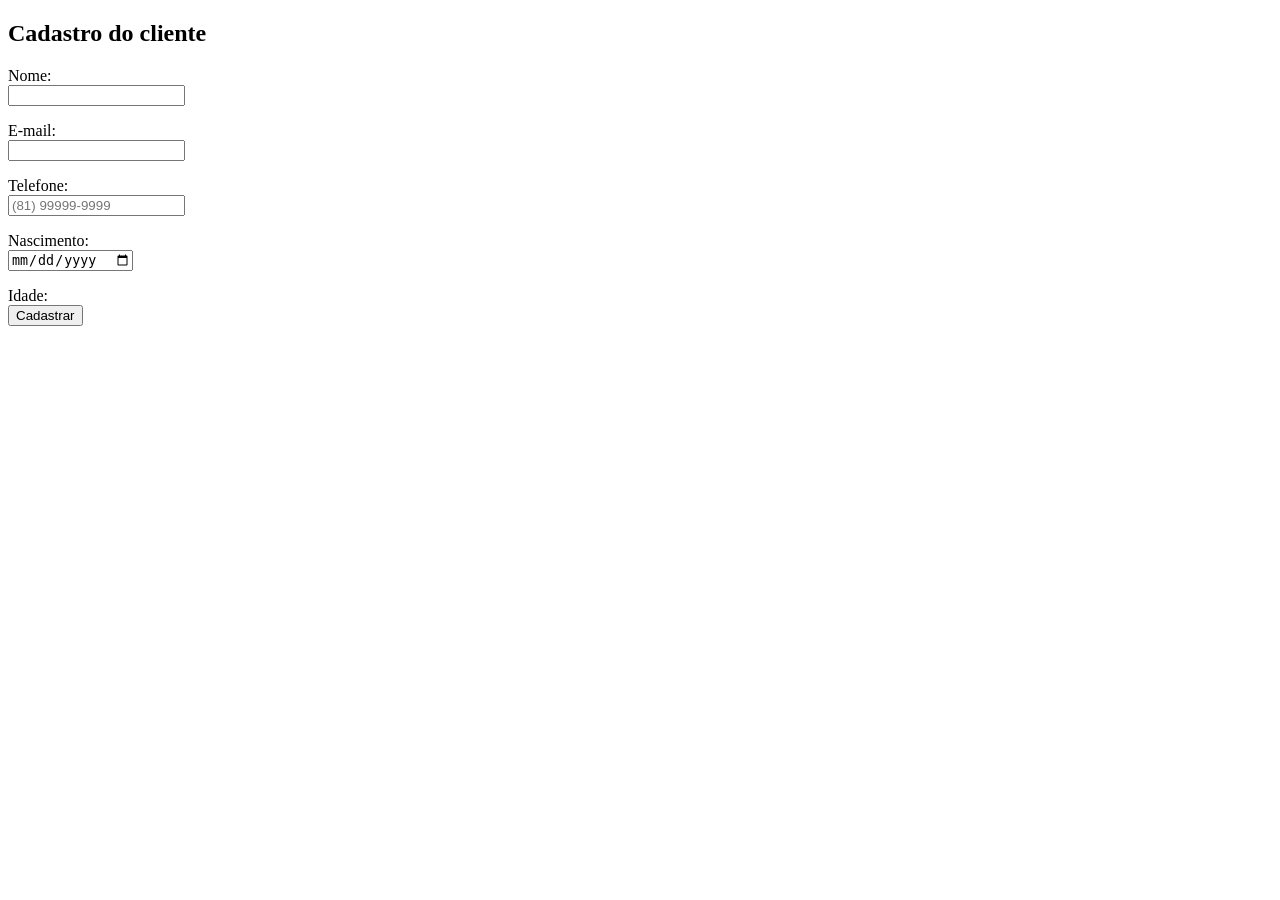
==== cadastro.html @ 2da8e346 "Create cadastro.html for client registration form cadastro criado" ====
<!DOCTYPE html>
<html lang="en">
<head>
    <meta charset="UTF-8">
    <meta name="viewport" content="width=device-width, initial-scale=1.0">
    <title>Document</title>
</head>
<body>
    <h2>Cadastro do cliente</h2>
    <form action="#" method="post">
        <p><label for="nome">Nome:</label><br>
            <input type="text" id="nome" name="nome"
            required minlength="3"></p>
        <p><label for="email">E-mail:</label><br>
            <input type="email" id="email" name="email"
            required></p>
        <p><label for="tel">Telefone:</label><br>
            <input type="tel" id="tel" name="tel"
                placeholder="(81) 99999-9999"></p>
        <p><label for="nasc">Nascimento:</label><br>
            <input type="date" id="nasc" name="nasc"></p>
            <p><label for="idade">Idade:</label><br>
            <button type="submit">Cadastrar</button>
    </form>
</body>
</html>
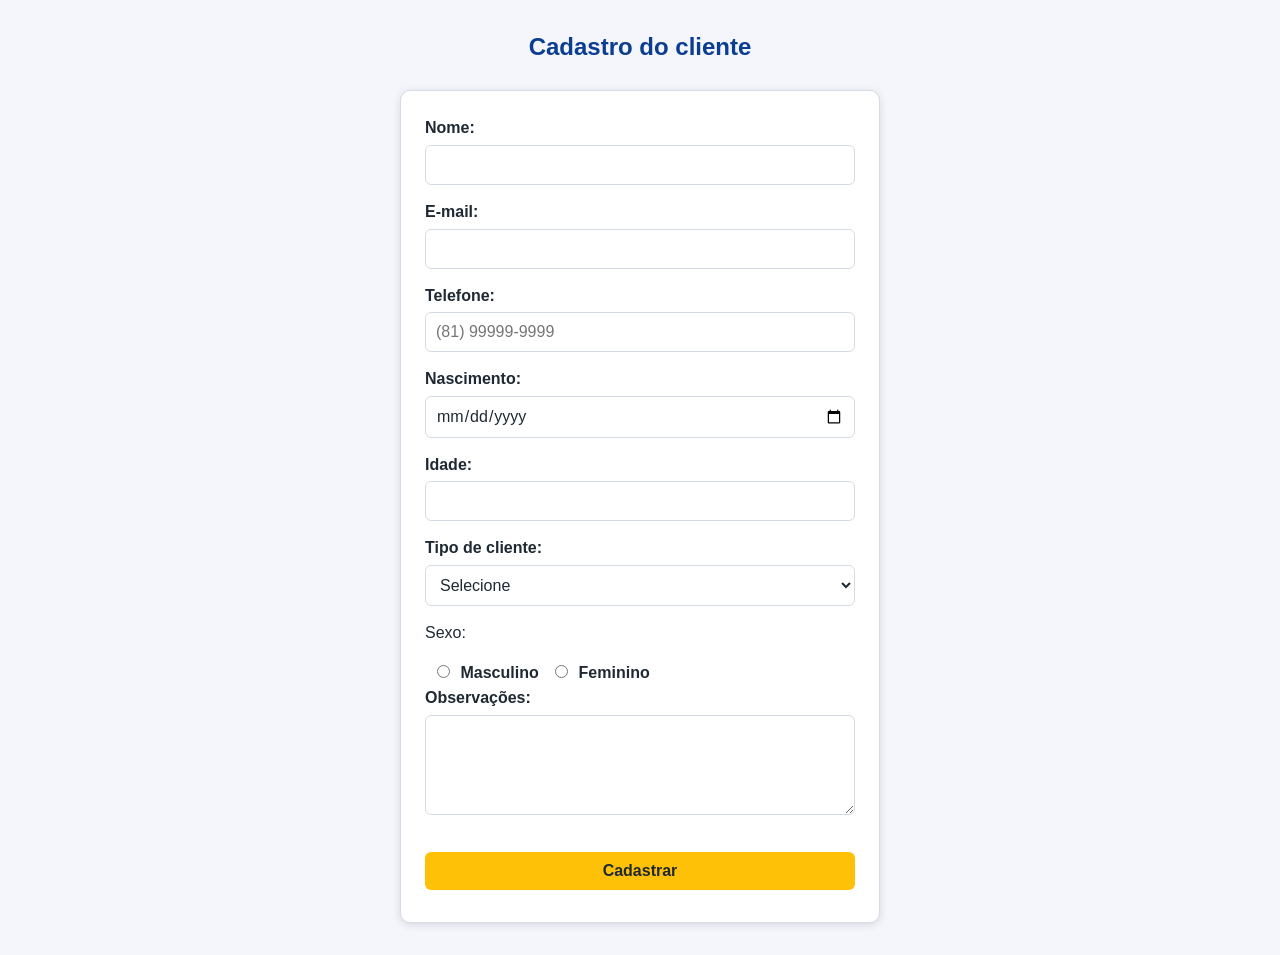
==== commit fa239592: "Refiz o CSS de todos os arquivos e unifiquei em uma pasta só" ====
--- a/cadastro.html
+++ b/cadastro.html
@@ -1,26 +1,71 @@
+
 <!DOCTYPE html>
-<html lang="en">
+<html lang="pt-BR">
 <head>
     <meta charset="UTF-8">
     <meta name="viewport" content="width=device-width, initial-scale=1.0">
-    <title>Document</title>
+    <title>Cadastro do cliente</title>
+    <link rel="stylesheet" href="css/style.css">
 </head>
+
 <body>
     <h2>Cadastro do cliente</h2>
+
     <form action="#" method="post">
-        <p><label for="nome">Nome:</label><br>
+
+        <p>
+            <label for="nome">Nome:</label><br>
             <input type="text" id="nome" name="nome"
-            required minlength="3"></p>
-        <p><label for="email">E-mail:</label><br>
+            required minlength="3">
+        </p>
+
+        <p>
+            <label for="email">E-mail:</label><br>
             <input type="email" id="email" name="email"
-            required></p>
-        <p><label for="tel">Telefone:</label><br>
+            required>
+        </p>
+
+        <p>
+            <label for="tel">Telefone:</label><br>
             <input type="tel" id="tel" name="tel"
-                placeholder="(81) 99999-9999"></p>
-        <p><label for="nasc">Nascimento:</label><br>
-            <input type="date" id="nasc" name="nasc"></p>
-            <p><label for="idade">Idade:</label><br>
-            <button type="submit">Cadastrar</button>
+            placeholder="(81) 99999-9999">
+        </p>
+
+        <p>
+            <label for="nasc">Nascimento:</label><br>
+            <input type="date" id="nasc" name="nasc">
+        </p>
+
+        <p>
+            <label for="idade">Idade:</label><br>
+            <input type="number" id="idade" name="idade"
+            min="1" max="120">
+        </p>
+
+        <p>
+            <label for="tipo">Tipo de cliente:</label><br>
+            <select id="tipo" name="tipo">
+                <option value="">Selecione</option>
+                <option value="aluno">Aluno</option>
+                <option value="professor">Professor</option>
+                <option value="funcionario">Funcionário</option>
+            </select>
+        </p>
+
+        <p>Sexo:</p>
+        <input type="radio" id="masculino" name="sexo" value="masculino">
+        <label for="masculino">Masculino</label>
+
+        <input type="radio" id="feminino" name="sexo" value="feminino">
+        <label for="feminino">Feminino</label>
+
+        <p>
+            <label for="observacoes">Observações:</label><br>
+            <textarea id="observacoes" name="observacoes"></textarea>
+        </p>
+
+        <button type="submit">Cadastrar</button>
+
     </form>
 </body>
 </html>
--- a/css/style.css
+++ b/css/style.css
@@ -0,0 +1,336 @@
+:root {
+    --azul: #0b3d91;
+    --azul-escuro: #082a66;
+    --amarelo: #ffc107;
+    --amarelo-escuro: #e0a800;
+    --fundo: #f4f6fb;
+    --texto: #1f2933;
+    --branco: #ffffff;
+    --cinza: #d5dbe6;
+    --linha-par: #eef2fa;
+    --destaque: #fff3cd;
+    --sombra: 0 2px 8px rgba(0, 0, 0, 0.12);
+    --sombra-forte: 0 6px 16px rgba(0, 0, 0, 0.18);
+    --raio: 10px;
+}
+
+* {
+    box-sizing: border-box;
+    margin: 0;
+    padding: 0;
+}
+
+body {
+    font-family: Arial, Helvetica, sans-serif;
+    line-height: 1.6;
+    background-color: var(--fundo);
+    color: var(--texto);
+    min-height: 100vh;
+    display: flex;
+    flex-direction: column;
+}
+
+header {
+    background-color: var(--azul);
+    color: var(--branco);
+    text-align: center;
+    padding: 28px 16px;
+}
+
+header h1 {
+    margin-bottom: 6px;
+}
+
+nav {
+    background-color: var(--azul-escuro);
+    display: flex;
+    justify-content: center;
+    flex-wrap: wrap;
+    gap: 8px;
+    padding: 10px;
+}
+
+nav a {
+    color: var(--branco);
+    text-decoration: none;
+    padding: 8px 16px;
+    border-radius: 6px;
+    transition: background-color 0.2s, color 0.2s;
+}
+
+nav a:hover,
+nav a:focus {
+    background-color: var(--amarelo);
+    color: var(--texto);
+    outline: none;
+}
+
+main {
+    flex: 1;
+    width: 100%;
+    max-width: 960px;
+    margin: 24px auto;
+    padding: 0 16px;
+    display: flex;
+    flex-direction: column;
+    gap: 20px;
+}
+
+main section {
+    background-color: var(--branco);
+    border: 1px solid var(--cinza);
+    border-radius: var(--raio);
+    padding: 20px;
+    box-shadow: var(--sombra);
+    transition: box-shadow 0.2s, transform 0.2s;
+}
+
+main section:hover {
+    box-shadow: var(--sombra-forte);
+    transform: translateY(-2px);
+}
+
+main section h2 {
+    color: var(--azul);
+    border-left: 5px solid var(--amarelo);
+    padding-left: 10px;
+    margin-bottom: 12px;
+}
+
+p {
+    margin-bottom: 10px;
+}
+
+ul,
+ol {
+    margin-left: 24px;
+    margin-bottom: 10px;
+}
+
+li {
+    margin-bottom: 4px;
+}
+
+a {
+    color: var(--azul);
+}
+
+a:hover {
+    text-decoration: none;
+    color: var(--azul-escuro);
+}
+
+a:focus {
+    outline: 3px solid var(--amarelo);
+    outline-offset: 2px;
+}
+
+img {
+    display: block;
+    max-width: 100%;
+    height: auto;
+    border-radius: var(--raio);
+    margin: 10px 0;
+}
+
+table {
+    width: 100%;
+    border-collapse: collapse;
+    margin-top: 8px;
+}
+
+th,
+td {
+    border: 1px solid var(--cinza);
+    padding: 10px;
+    text-align: left;
+}
+
+th {
+    background-color: var(--azul);
+    color: var(--branco);
+}
+
+tr:nth-child(even) {
+    background-color: var(--linha-par);
+}
+
+tr:hover {
+    background-color: var(--destaque);
+}
+
+button {
+    background-color: var(--amarelo);
+    color: var(--texto);
+    border: none;
+    border-radius: 6px;
+    padding: 10px 18px;
+    font-size: 1rem;
+    font-weight: bold;
+    cursor: pointer;
+    margin: 8px 0;
+    transition: background-color 0.2s, transform 0.1s;
+}
+
+button:hover {
+    background-color: var(--amarelo-escuro);
+}
+
+button:active {
+    transform: scale(0.97);
+}
+
+button:focus {
+    outline: 3px solid var(--azul);
+    outline-offset: 2px;
+}
+
+body > h2 {
+    text-align: center;
+    color: var(--azul);
+    margin: 28px 16px 8px;
+}
+
+form {
+    width: 100%;
+    max-width: 480px;
+    margin: 16px auto 32px;
+    background-color: var(--branco);
+    border: 1px solid var(--cinza);
+    border-radius: var(--raio);
+    padding: 24px;
+    box-shadow: var(--sombra);
+}
+
+form p {
+    margin-bottom: 14px;
+}
+
+label {
+    font-weight: bold;
+}
+
+input,
+select,
+textarea {
+    width: 100%;
+    padding: 10px;
+    margin-top: 4px;
+    border: 1px solid var(--cinza);
+    border-radius: 6px;
+    font-size: 1rem;
+    font-family: inherit;
+    background-color: var(--branco);
+    color: var(--texto);
+}
+
+input[type="radio"] {
+    width: auto;
+    margin: 0 6px 0 12px;
+}
+
+textarea {
+    min-height: 100px;
+    resize: vertical;
+}
+
+input:hover,
+select:hover,
+textarea:hover {
+    border-color: var(--azul);
+}
+
+input:focus,
+select:focus,
+textarea:focus {
+    outline: 3px solid var(--amarelo);
+    border-color: var(--azul);
+}
+
+form button {
+    width: 100%;
+    margin-top: 16px;
+}
+
+.filtros {
+    display: flex;
+    flex-wrap: wrap;
+    gap: 8px;
+    margin-bottom: 16px;
+}
+
+.filtros button {
+    margin: 0;
+}
+
+.contador {
+    font-weight: bold;
+    color: var(--azul);
+    margin-bottom: 12px;
+}
+
+.cards {
+    display: flex;
+    flex-wrap: wrap;
+    gap: 16px;
+}
+
+.card {
+    flex: 1 1 220px;
+    background-color: var(--branco);
+    border: 1px solid var(--cinza);
+    border-radius: var(--raio);
+    padding: 16px;
+    box-shadow: var(--sombra);
+    transition: box-shadow 0.2s, transform 0.2s;
+}
+
+.card:hover,
+.card:focus {
+    box-shadow: var(--sombra-forte);
+    transform: translateY(-3px);
+    outline: none;
+}
+
+.card h3 {
+    color: var(--azul);
+    margin-bottom: 6px;
+}
+
+details {
+    background-color: var(--branco);
+    border: 1px solid var(--cinza);
+    border-radius: 6px;
+    padding: 12px;
+    margin-bottom: 8px;
+}
+
+summary {
+    cursor: pointer;
+    font-weight: bold;
+    color: var(--azul);
+}
+
+summary:hover {
+    color: var(--azul-escuro);
+}
+
+summary:focus {
+    outline: 3px solid var(--amarelo);
+    outline-offset: 2px;
+}
+
+footer {
+    background-color: var(--azul-escuro);
+    color: var(--branco);
+    text-align: center;
+    padding: 16px;
+}
+
+footer p {
+    margin-bottom: 4px;
+}
+
+footer a {
+    color: var(--amarelo);
+}
